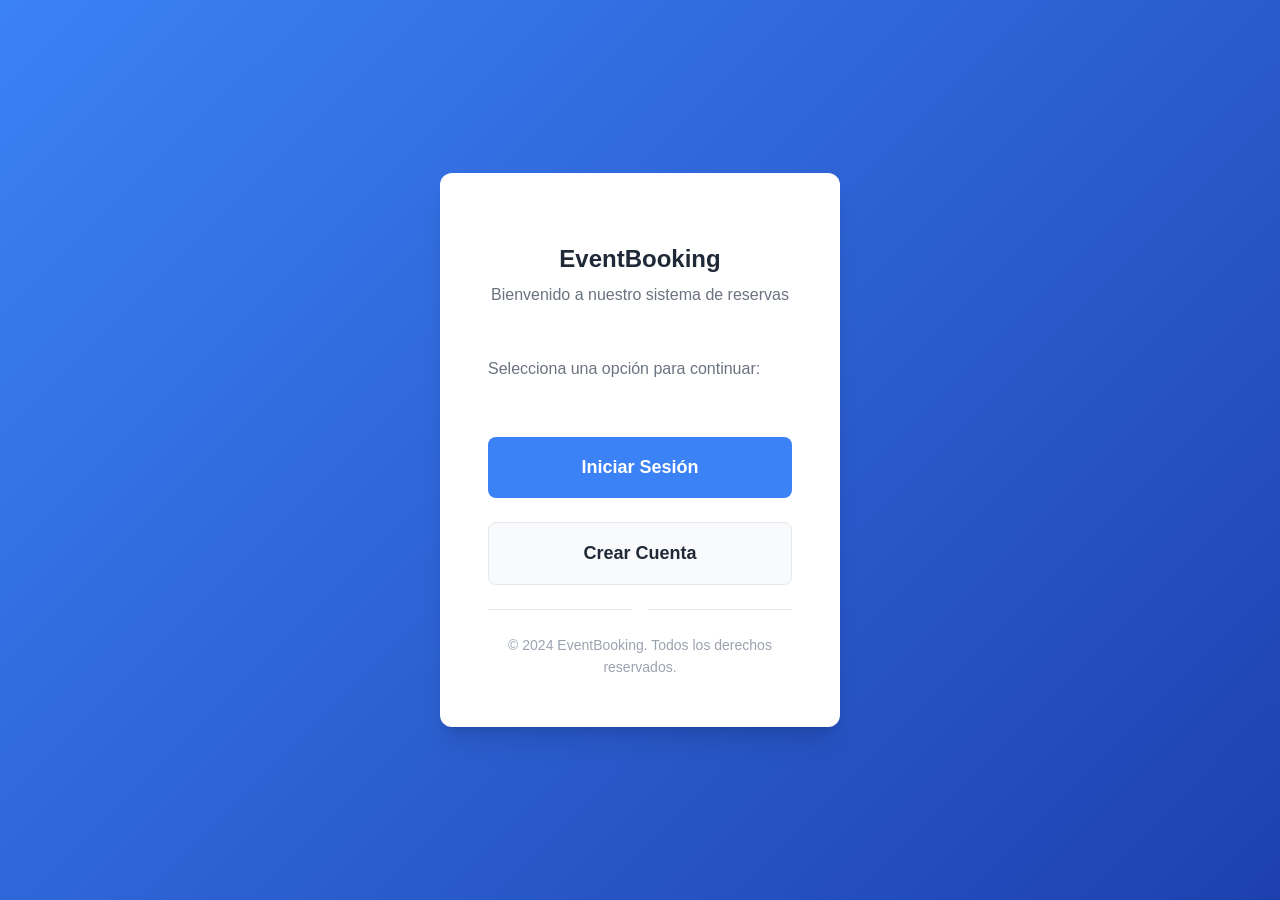
==== frontend/index.html @ e0a5a37f "feat: add new FILES_CREATED.md documentation detailing frontend structure and assets Co-authored-by:" ====
<!DOCTYPE html>
<html lang="es">
<head>
  <meta charset="UTF-8">
  <meta name="viewport" content="width=device-width, initial-scale=1.0">
  <meta name="description" content="Sistema de Reservas de Eventos - Plataforma profesional de reservas">
  <title>Sistema de Reservas de Eventos</title>
  
  <!-- CSS -->
  <link rel="stylesheet" href="assets/css/variables.css">
  <link rel="stylesheet" href="assets/css/global.css">
  <link rel="stylesheet" href="assets/css/navbar.css">
  <link rel="stylesheet" href="assets/css/auth.css">
  
  <!-- Scripts -->
  <script src="assets/js/config.js"></script>
  <script src="assets/js/api.js"></script>
  <script src="assets/js/storage.js"></script>
  <script src="assets/js/auth.js"></script>
  <script src="assets/js/utils.js"></script>
  <script src="assets/js/ui.js"></script>
  <script src="assets/js/guards.js"></script>
</head>
<body>
  <div class="auth-container">
    <div class="auth-box">
      <div class="auth-header">
        <h1>EventBooking</h1>
        <p>Bienvenido a nuestro sistema de reservas</p>
      </div>

      <div class="auth-form">
        <p style="color: var(--color-text-secondary); margin-bottom: var(--spacing-xl);">
          Selecciona una opción para continuar:
        </p>

        <a href="/login.html" class="btn btn-primary btn-large btn-block">
          Iniciar Sesión
        </a>

        <a href="/register.html" class="btn btn-secondary btn-large btn-block" style="border: 1px solid var(--color-border);">
          Crear Cuenta
        </a>
      </div>

      <div class="auth-divider"></div>

      <div class="text-center text-muted">
        <p style="margin: 0; font-size: var(--font-size-sm);">
          © 2024 EventBooking. Todos los derechos reservados.
        </p>
      </div>
    </div>
  </div>
</body>
</html>
---- frontend/assets/css/variables.css ----
/**
 * Variables CSS - Tokens de diseño
 * Colores, tipografía, espaciado
 */

:root {
  /* Colores - Paleta profesional minimalista */
  --color-primary: #3B82F6;        /* Azul moderno */
  --color-primary-dark: #1E40AF;   /* Azul oscuro */
  --color-primary-light: #DBEAFE;  /* Azul muy claro */
  
  --color-success: #10B981;         /* Verde */
  --color-warning: #F59E0B;         /* Ámbar */
  --color-error: #EF4444;           /* Rojo */
  --color-info: #06B6D4;            /* Cyan */
  
  /* Neutrales */
  --color-background: #FFFFFF;
  --color-surface: #F9FAFB;
  --color-border: #E5E7EB;
  --color-text: #1F2937;
  --color-text-secondary: #6B7280;
  --color-text-muted: #9CA3AF;
  
  /* Otros */
  --color-overlay: rgba(0, 0, 0, 0.5);
  
  /* Tipografía */
  --font-family-base: -apple-system, BlinkMacSystemFont, 'Segoe UI', Roboto, 'Helvetica Neue', Arial, sans-serif;
  --font-family-mono: 'Courier New', Courier, monospace;
  
  --font-size-xs: 0.75rem;
  --font-size-sm: 0.875rem;
  --font-size-base: 1rem;
  --font-size-lg: 1.125rem;
  --font-size-xl: 1.25rem;
  --font-size-2xl: 1.5rem;
  --font-size-3xl: 1.875rem;
  --font-size-4xl: 2.25rem;
  
  --font-weight-normal: 400;
  --font-weight-medium: 500;
  --font-weight-semibold: 600;
  --font-weight-bold: 700;
  
  /* Espaciado */
  --spacing-xs: 0.25rem;
  --spacing-sm: 0.5rem;
  --spacing-base: 1rem;
  --spacing-lg: 1.5rem;
  --spacing-xl: 2rem;
  --spacing-2xl: 3rem;
  --spacing-3xl: 4rem;
  
  /* Bordes y sombras */
  --border-radius-sm: 0.375rem;
  --border-radius-base: 0.5rem;
  --border-radius-lg: 0.75rem;
  --border-radius-full: 9999px;
  
  --shadow-sm: 0 1px 2px 0 rgba(0, 0, 0, 0.05);
  --shadow-base: 0 1px 3px 0 rgba(0, 0, 0, 0.1), 0 1px 2px -1px rgba(0, 0, 0, 0.1);
  --shadow-lg: 0 10px 15px -3px rgba(0, 0, 0, 0.1), 0 4px 6px -4px rgba(0, 0, 0, 0.1);
  --shadow-xl: 0 20px 25px -5px rgba(0, 0, 0, 0.1), 0 8px 10px -6px rgba(0, 0, 0, 0.1);
  
  /* Transiciones */
  --transition-fast: 150ms ease-in-out;
  --transition-base: 200ms ease-in-out;
  --transition-slow: 300ms ease-in-out;
  
  /* Z-index */
  --z-dropdown: 1000;
  --z-sticky: 1020;
  --z-fixed: 1030;
  --z-modal-backdrop: 1040;
  --z-modal: 1050;
  --z-popover: 1060;
  --z-tooltip: 1070;
}
---- frontend/assets/css/global.css ----
/**
 * Global Styles - Estilos globales de la aplicación
 */

* {
  margin: 0;
  padding: 0;
  box-sizing: border-box;
}

html {
  scroll-behavior: smooth;
}

body {
  font-family: var(--font-family-base);
  font-size: var(--font-size-base);
  font-weight: var(--font-weight-normal);
  line-height: 1.6;
  color: var(--color-text);
  background-color: var(--color-background);
}

/* ==================== TIPOGRAFÍA ==================== */

h1, h2, h3, h4, h5, h6 {
  margin-top: var(--spacing-lg);
  margin-bottom: var(--spacing-base);
  font-weight: var(--font-weight-bold);
  line-height: 1.2;
}

h1 {
  font-size: var(--font-size-4xl);
}

h2 {
  font-size: var(--font-size-3xl);
}

h3 {
  font-size: var(--font-size-2xl);
}

h4 {
  font-size: var(--font-size-xl);
}

h5 {
  font-size: var(--font-size-lg);
}

h6 {
  font-size: var(--font-size-base);
}

p {
  margin-bottom: var(--spacing-base);
}

a {
  color: var(--color-primary);
  text-decoration: none;
  transition: color var(--transition-fast);
}

a:hover {
  color: var(--color-primary-dark);
}

/* ==================== FORMULARIOS ==================== */

input, textarea, select {
  font-family: inherit;
  font-size: inherit;
}

input[type="text"],
input[type="email"],
input[type="password"],
input[type="number"],
textarea,
select {
  width: 100%;
  padding: var(--spacing-sm) var(--spacing-base);
  margin-bottom: var(--spacing-base);
  border: 1px solid var(--color-border);
  border-radius: var(--border-radius-base);
  background-color: var(--color-background);
  color: var(--color-text);
  transition: border-color var(--transition-fast), box-shadow var(--transition-fast);
}

input[type="text"]:focus,
input[type="email"]:focus,
input[type="password"]:focus,
input[type="number"]:focus,
textarea:focus,
select:focus {
  outline: none;
  border-color: var(--color-primary);
  box-shadow: 0 0 0 3px var(--color-primary-light);
}

input[type="text"]:disabled,
input[type="email"]:disabled,
input[type="password"]:disabled,
input[type="number"]:disabled,
textarea:disabled,
select:disabled {
  background-color: var(--color-surface);
  color: var(--color-text-muted);
  cursor: not-allowed;
  opacity: 0.6;
}

textarea {
  resize: vertical;
  min-height: 120px;
}

label {
  display: block;
  margin-bottom: var(--spacing-sm);
  font-weight: var(--font-weight-medium);
  color: var(--color-text);
}

label.required::after {
  content: ' *';
  color: var(--color-error);
}

.form-group {
  margin-bottom: var(--spacing-lg);
}

.form-error {
  color: var(--color-error);
  font-size: var(--font-size-sm);
  margin-top: -var(--spacing-base);
  margin-bottom: var(--spacing-base);
}

/* ==================== BOTONES ==================== */

button, .btn {
  display: inline-flex;
  align-items: center;
  justify-content: center;
  gap: var(--spacing-sm);
  padding: var(--spacing-sm) var(--spacing-lg);
  border: none;
  border-radius: var(--border-radius-base);
  font-size: var(--font-size-base);
  font-weight: var(--font-weight-semibold);
  cursor: pointer;
  transition: all var(--transition-fast);
  white-space: nowrap;
  min-height: 40px;
}

.btn-primary {
  background-color: var(--color-primary);
  color: white;
}

.btn-primary:hover {
  background-color: var(--color-primary-dark);
  box-shadow: var(--shadow-lg);
}

.btn-primary:disabled,
.btn-primary.loading {
  background-color: var(--color-text-muted);
  cursor: not-allowed;
  opacity: 0.6;
}

.btn-secondary {
  background-color: var(--color-surface);
  color: var(--color-text);
  border: 1px solid var(--color-border);
}

.btn-secondary:hover {
  background-color: var(--color-border);
}

.btn-secondary:disabled {
  opacity: 0.6;
  cursor: not-allowed;
}

.btn-danger {
  background-color: var(--color-error);
  color: white;
}

.btn-danger:hover {
  opacity: 0.9;
}

.btn-success {
  background-color: var(--color-success);
  color: white;
}

.btn-success:hover {
  opacity: 0.9;
}

.btn-small {
  padding: var(--spacing-xs) var(--spacing-base);
  font-size: var(--font-size-sm);
  min-height: auto;
}

.btn-large {
  padding: var(--spacing-base) var(--spacing-2xl);
  font-size: var(--font-size-lg);
  min-height: 48px;
}

.btn-block {
  width: 100%;
}

button:disabled {
  cursor: not-allowed;
  opacity: 0.5;
}

/* ==================== ALERTAS ==================== */

.alerts-container {
  position: fixed;
  top: var(--spacing-lg);
  right: var(--spacing-lg);
  z-index: var(--z-modal);
  max-width: 400px;
}

.alert {
  margin-bottom: var(--spacing-base);
  padding: var(--spacing-base) var(--spacing-lg);
  border-radius: var(--border-radius-base);
  background-color: var(--color-surface);
  border-left: 4px solid var(--color-info);
  box-shadow: var(--shadow-base);
  animation: slideIn 0.3s ease-in-out;
}

.alert-content {
  display: flex;
  justify-content: space-between;
  align-items: flex-start;
  gap: var(--spacing-base);
}

.alert-content p {
  margin: 0;
  flex: 1;
}

.alert-error {
  border-left-color: var(--color-error);
  background-color: #FEE2E2;
  color: #991B1B;
}

.alert-success {
  border-left-color: var(--color-success);
  background-color: #ECFDF5;
  color: #065F46;
}

.alert-warning {
  border-left-color: var(--color-warning);
  background-color: #FFFBEB;
  color: #92400E;
}

.alert-info {
  border-left-color: var(--color-info);
  background-color: #ECFDF5;
  color: #164E63;
}

.alert-close {
  background: none;
  border: none;
  font-size: var(--font-size-2xl);
  cursor: pointer;
  color: inherit;
  padding: 0;
  min-height: auto;
}

/* ==================== TABLAS ==================== */

table {
  width: 100%;
  border-collapse: collapse;
  margin-bottom: var(--spacing-lg);
}

thead {
  background-color: var(--color-surface);
  border-bottom: 2px solid var(--color-border);
}

th {
  padding: var(--spacing-base);
  text-align: left;
  font-weight: var(--font-weight-semibold);
  color: var(--color-text);
}

td {
  padding: var(--spacing-base);
  border-bottom: 1px solid var(--color-border);
}

tbody tr:hover {
  background-color: var(--color-surface);
}

/* ==================== CONTENEDORES ==================== */

.container {
  max-width: 1200px;
  margin: 0 auto;
  padding: 0 var(--spacing-lg);
}

.content {
  flex: 1;
  display: flex;
  flex-direction: column;
}

/* ==================== SPINNER/LOADER ==================== */

.spinner {
  display: inline-block;
  width: 20px;
  height: 20px;
  border: 3px solid var(--color-border);
  border-top-color: var(--color-primary);
  border-radius: 50%;
  animation: spin 1s linear infinite;
}

.spinner-sm {
  width: 16px;
  height: 16px;
  border-width: 2px;
}

@keyframes spin {
  to { transform: rotate(360deg); }
}

#loader {
  display: none;
  position: fixed;
  top: 0;
  left: 0;
  right: 0;
  bottom: 0;
  background-color: var(--color-overlay);
  z-index: var(--z-modal);
  align-items: center;
  justify-content: center;
}

#loader.active {
  display: flex;
}

.loader-content {
  background-color: var(--color-background);
  padding: var(--spacing-2xl);
  border-radius: var(--border-radius-lg);
  text-align: center;
  box-shadow: var(--shadow-xl);
}

.loader-content p {
  margin-top: var(--spacing-base);
  color: var(--color-text-secondary);
}

/* ==================== SKELETON LOADER ==================== */

.skeleton-card {
  padding: var(--spacing-lg);
  border: 1px solid var(--color-border);
  border-radius: var(--border-radius-base);
  margin-bottom: var(--spacing-base);
  animation: pulse 2s ease-in-out infinite;
}

.skeleton-header {
  height: 24px;
  background-color: var(--color-border);
  border-radius: var(--border-radius-base);
  margin-bottom: var(--spacing-base);
}

.skeleton-line {
  height: 16px;
  background-color: var(--color-border);
  border-radius: var(--border-radius-base);
  margin-bottom: var(--spacing-sm);
}

.skeleton-line.short {
  width: 60%;
}

@keyframes pulse {
  0%, 100% { opacity: 1; }
  50% { opacity: 0.5; }
}

/* ==================== ANIMACIONES ==================== */

@keyframes slideIn {
  from {
    transform: translateX(100%);
    opacity: 0;
  }
  to {
    transform: translateX(0);
    opacity: 1;
  }
}

@keyframes fadeIn {
  from {
    opacity: 0;
  }
  to {
    opacity: 1;
  }
}

/* ==================== UTILIDADES ==================== */

.hidden {
  display: none !important;
}

.sr-only {
  position: absolute;
  width: 1px;
  height: 1px;
  padding: 0;
  margin: -1px;
  overflow: hidden;
  clip: rect(0, 0, 0, 0);
  white-space: nowrap;
  border-width: 0;
}

.text-center {
  text-align: center;
}

.text-muted {
  color: var(--color-text-muted);
}

.text-error {
  color: var(--color-error);
}

.text-success {
  color: var(--color-success);
}

.mb-0 { margin-bottom: 0; }
.mb-sm { margin-bottom: var(--spacing-sm); }
.mb-base { margin-bottom: var(--spacing-base); }
.mb-lg { margin-bottom: var(--spacing-lg); }
.mb-xl { margin-bottom: var(--spacing-xl); }

.mt-0 { margin-top: 0; }
.mt-sm { margin-top: var(--spacing-sm); }
.mt-base { margin-top: var(--spacing-base); }
.mt-lg { margin-top: var(--spacing-lg); }
.mt-xl { margin-top: var(--spacing-xl); }

.p-0 { padding: 0; }
.p-sm { padding: var(--spacing-sm); }
.p-base { padding: var(--spacing-base); }
.p-lg { padding: var(--spacing-lg); }

.gap-sm { gap: var(--spacing-sm); }
.gap-base { gap: var(--spacing-base); }
.gap-lg { gap: var(--spacing-lg); }

.flex { display: flex; }
.flex-center { display: flex; align-items: center; justify-content: center; }
.flex-between { display: flex; align-items: center; justify-content: space-between; }
.flex-col { display: flex; flex-direction: column; }

.grid { display: grid; }
---- frontend/assets/css/navbar.css ----
/**
 * Navbar Styles
 */

header {
  background-color: var(--color-background);
  border-bottom: 1px solid var(--color-border);
  position: sticky;
  top: 0;
  z-index: var(--z-sticky);
  box-shadow: var(--shadow-sm);
}

.navbar {
  display: flex;
  justify-content: space-between;
  align-items: center;
  padding: var(--spacing-base) 0;
  max-width: 1200px;
  margin: 0 auto;
  padding-left: var(--spacing-lg);
  padding-right: var(--spacing-lg);
}

.navbar-brand {
  font-size: var(--font-size-xl);
  font-weight: var(--font-weight-bold);
  color: var(--color-primary);
  display: flex;
  align-items: center;
  gap: var(--spacing-sm);
}

.navbar-nav {
  display: flex;
  align-items: center;
  gap: var(--spacing-lg);
  list-style: none;
  margin: 0;
  padding: 0;
}

.navbar-nav a {
  color: var(--color-text);
  font-weight: var(--font-weight-medium);
  transition: color var(--transition-fast);
}

.navbar-nav a:hover {
  color: var(--color-primary);
}

.navbar-nav .active a {
  color: var(--color-primary);
}

.user-menu {
  display: flex;
  align-items: center;
  gap: var(--spacing-lg);
}

.user-info {
  display: flex;
  align-items: center;
  gap: var(--spacing-sm);
  font-size: var(--font-size-sm);
}

.user-avatar {
  width: 36px;
  height: 36px;
  border-radius: 50%;
  background-color: var(--color-primary);
  color: white;
  display: flex;
  align-items: center;
  justify-content: center;
  font-weight: var(--font-weight-semibold);
}

.logout-btn {
  padding: var(--spacing-sm) var(--spacing-base);
  background-color: var(--color-error);
  color: white;
  border: none;
  border-radius: var(--border-radius-base);
  cursor: pointer;
  font-weight: var(--font-weight-semibold);
  transition: background-color var(--transition-fast);
}

.logout-btn:hover {
  background-color: #DC2626;
}

@media (max-width: 768px) {
  .navbar {
    flex-direction: column;
    gap: var(--spacing-base);
  }

  .navbar-nav {
    flex-direction: column;
    gap: var(--spacing-sm);
    width: 100%;
  }

  .user-menu {
    width: 100%;
    justify-content: space-between;
  }
}
---- frontend/assets/css/auth.css ----
/**
 * Auth Styles - Login y Register
 */

.auth-container {
  min-height: 100vh;
  display: flex;
  align-items: center;
  justify-content: center;
  background: linear-gradient(135deg, var(--color-primary) 0%, var(--color-primary-dark) 100%);
  padding: var(--spacing-lg);
}

.auth-box {
  background-color: var(--color-background);
  border-radius: var(--border-radius-lg);
  box-shadow: var(--shadow-xl);
  padding: var(--spacing-2xl);
  width: 100%;
  max-width: 400px;
}

.auth-header {
  text-align: center;
  margin-bottom: var(--spacing-2xl);
}

.auth-header h1 {
  font-size: var(--font-size-2xl);
  margin-bottom: var(--spacing-sm);
  color: var(--color-text);
}

.auth-header p {
  color: var(--color-text-secondary);
  margin: 0;
}

.auth-form {
  display: flex;
  flex-direction: column;
  gap: var(--spacing-lg);
}

.auth-form .form-group {
  margin-bottom: 0;
}

.auth-form .btn {
  width: 100%;
}

.auth-link {
  text-align: center;
  color: var(--color-text-secondary);
  font-size: var(--font-size-sm);
}

.auth-link a {
  color: var(--color-primary);
  font-weight: var(--font-weight-semibold);
}

.auth-divider {
  display: flex;
  align-items: center;
  gap: var(--spacing-base);
  color: var(--color-text-muted);
  font-size: var(--font-size-sm);
  margin: var(--spacing-lg) 0;
}

.auth-divider::before,
.auth-divider::after {
  content: '';
  flex: 1;
  height: 1px;
  background-color: var(--color-border);
}

.form-row {
  display: grid;
  grid-template-columns: 1fr 1fr;
  gap: var(--spacing-base);
}

.form-row .form-group {
  margin-bottom: 0;
}

@media (max-width: 480px) {
  .auth-box {
    padding: var(--spacing-lg);
  }

  .form-row {
    grid-template-columns: 1fr;
  }

  .auth-header h1 {
    font-size: var(--font-size-xl);
  }
}
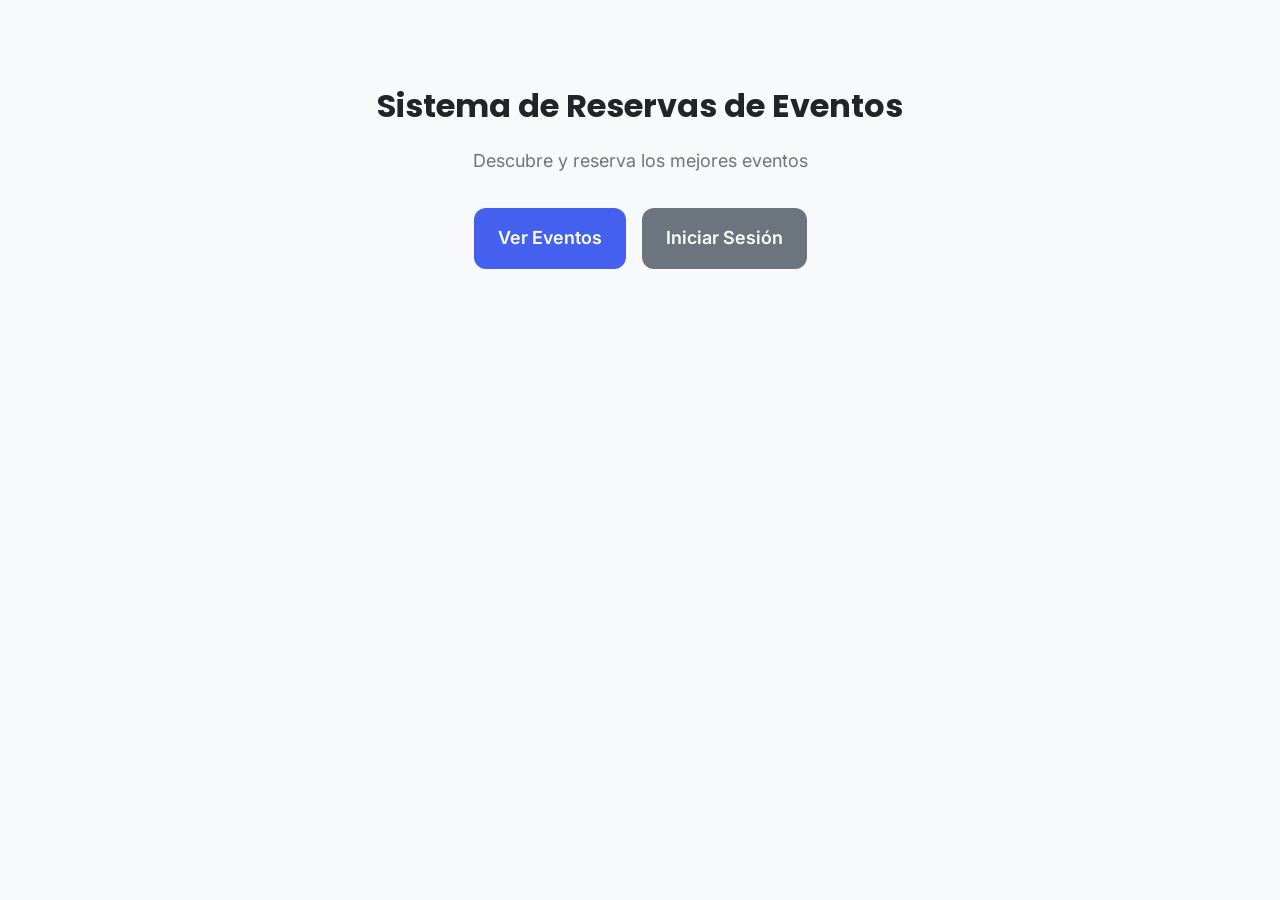
==== commit bf52b031: "feat: complete event booking system frontend with new design system and utilities Co-authored-by: Ro" ====
--- a/frontend/index.html
+++ b/frontend/index.html
@@ -7,50 +7,91 @@
   <title>Sistema de Reservas de Eventos</title>
   
   <!-- CSS -->
-  <link rel="stylesheet" href="assets/css/variables.css">
-  <link rel="stylesheet" href="assets/css/global.css">
-  <link rel="stylesheet" href="assets/css/navbar.css">
-  <link rel="stylesheet" href="assets/css/auth.css">
+  <link rel="stylesheet" href="assets/css/styles.css">
+  
+  <!-- Fonts -->
+  <link href="https://fonts.googleapis.com/css2?family=Inter:wght@400;500;600;700&family=Poppins:wght@600;700&display=swap" rel="stylesheet">
   
   <!-- Scripts -->
   <script src="assets/js/config.js"></script>
-  <script src="assets/js/api.js"></script>
+  <script src="assets/js/jwt-utils.js"></script>
   <script src="assets/js/storage.js"></script>
-  <script src="assets/js/auth.js"></script>
-  <script src="assets/js/utils.js"></script>
-  <script src="assets/js/ui.js"></script>
   <script src="assets/js/guards.js"></script>
 </head>
 <body>
-  <div class="auth-container">
-    <div class="auth-box">
-      <div class="auth-header">
-        <h1>EventBooking</h1>
-        <p>Bienvenido a nuestro sistema de reservas</p>
-      </div>
+  <div id="loader" class="loader" style="display: none;">
+    <div class="loader-content">
+      <div class="spinner"></div>
+      <p class="loader-text">Cargando...</p>
+    </div>
+  </div>
 
-      <div class="auth-form">
-        <p style="color: var(--color-text-secondary); margin-bottom: var(--spacing-xl);">
-          Selecciona una opción para continuar:
-        </p>
+  <div id="toast-container" class="toast-container"></div>
 
-        <a href="/login.html" class="btn btn-primary btn-large btn-block">
-          Iniciar Sesión
-        </a>
-
-        <a href="/register.html" class="btn btn-secondary btn-large btn-block" style="border: 1px solid var(--color-border);">
-          Crear Cuenta
-        </a>
-      </div>
-
-      <div class="auth-divider"></div>
-
-      <div class="text-center text-muted">
-        <p style="margin: 0; font-size: var(--font-size-sm);">
-          © 2024 EventBooking. Todos los derechos reservados.
-        </p>
+  <div id="confirm-modal" class="modal" style="display: none;">
+    <div class="modal-overlay">
+      <div class="modal-content">
+        <div class="modal-header">
+          <h2 class="modal-title">Confirmar acción</h2>
+        </div>
+        <div class="modal-body">
+          <p></p>
+        </div>
+        <div class="modal-footer">
+          <button class="modal-cancel btn btn-secondary">Cancelar</button>
+          <button class="modal-confirm btn btn-primary">Confirmar</button>
+        </div>
       </div>
     </div>
   </div>
+
+  <nav class="navbar" id="navbar" style="display: none;">
+    <div class="navbar-container">
+      <a href="/" class="navbar-brand">EventBook</a>
+      <ul class="navbar-menu">
+        <li><a href="events.html">Eventos</a></li>
+        <li><a href="bookings.html">Mis Reservas</a></li>
+        <li data-admin-only style="display: none;"><a href="admin.html">Admin</a></li>
+        <li><a href="#" id="logout-btn" onclick="handleLogout(event)">Cerrar Sesión</a></li>
+      </ul>
+    </div>
+  </nav>
+
+  <main>
+    <section class="hero">
+      <div class="hero-content">
+        <h1>Sistema de Reservas de Eventos</h1>
+        <p>Descubre y reserva los mejores eventos</p>
+        <div class="hero-buttons">
+          <a href="events.html" class="btn btn-primary btn-lg">Ver Eventos</a>
+          <a href="login.html" class="btn btn-secondary btn-lg">Iniciar Sesión</a>
+        </div>
+      </div>
+    </section>
+  </main>
+
+  <script src="assets/js/utils.js"></script>
+  <script src="assets/js/ui.js"></script>
+  <script src="assets/js/api.js"></script>
+  
+  <script>
+    function handleLogout(e) {
+      e.preventDefault();
+      StorageManager.clearAuth();
+      window.location.href = '/login.html';
+    }
+    
+    document.addEventListener('DOMContentLoaded', () => {
+      const navbar = document.getElementById('navbar');
+      if (StorageManager.isAuthenticated()) {
+        navbar.style.display = 'block';
+        
+        // Show admin link if user is admin
+        if (StorageManager.isAdmin()) {
+          document.querySelector('[data-admin-only]').style.display = 'block';
+        }
+      }
+    });
+  </script>
 </body>
 </html>
--- a/frontend/assets/css/styles.css
+++ b/frontend/assets/css/styles.css
@@ -0,0 +1,754 @@
+/* Event Booking System - Master CSS */
+
+/* CSS Variables */
+:root {
+  --primary-color: #4361ee;
+  --secondary-color: #6c757d;
+  --success-color: #198754;
+  --danger-color: #dc3545;
+  --warning-color: #ffc107;
+  --info-color: #0dcaf0;
+  
+  --bg-primary: #f8f9fa;
+  --bg-secondary: #ffffff;
+  --bg-tertiary: #e9ecef;
+  
+  --text-primary: #212529;
+  --text-secondary: #6c757d;
+  --text-light: #adb5bd;
+  
+  --border-color: #dee2e6;
+  --border-radius: 12px;
+  
+  --shadow-sm: 0 1px 2px rgba(0, 0, 0, 0.05);
+  --shadow-md: 0 4px 6px rgba(0, 0, 0, 0.1);
+  --shadow-lg: 0 10px 15px rgba(0, 0, 0, 0.1);
+  
+  --spacing-xs: 4px;
+  --spacing-sm: 8px;
+  --spacing-md: 16px;
+  --spacing-lg: 24px;
+  --spacing-xl: 32px;
+  --spacing-2xl: 48px;
+  
+  --font-size-xs: 12px;
+  --font-size-sm: 14px;
+  --font-size-md: 16px;
+  --font-size-lg: 18px;
+  --font-size-xl: 20px;
+  --font-size-2xl: 24px;
+  --font-size-3xl: 32px;
+  
+  --transition-speed: 0.2s;
+}
+
+/* Reset & Base Styles */
+* {
+  margin: 0;
+  padding: 0;
+  box-sizing: border-box;
+}
+
+html, body {
+  font-family: 'Inter', sans-serif;
+  background-color: var(--bg-primary);
+  color: var(--text-primary);
+  line-height: 1.6;
+}
+
+body {
+  min-height: 100vh;
+}
+
+h1, h2, h3, h4, h5, h6 {
+  font-family: 'Poppins', sans-serif;
+  font-weight: 700;
+  margin-bottom: var(--spacing-md);
+}
+
+h1 { font-size: var(--font-size-3xl); }
+h2 { font-size: var(--font-size-2xl); }
+h3 { font-size: var(--font-size-xl); }
+h4 { font-size: var(--font-size-lg); }
+
+p {
+  margin-bottom: var(--spacing-md);
+  color: var(--text-secondary);
+}
+
+a {
+  color: var(--primary-color);
+  text-decoration: none;
+  transition: color var(--transition-speed);
+}
+
+a:hover {
+  color: #364fc7;
+}
+
+/* Buttons */
+.btn {
+  display: inline-block;
+  padding: var(--spacing-sm) var(--spacing-md);
+  border: none;
+  border-radius: var(--border-radius);
+  font-size: var(--font-size-md);
+  font-weight: 600;
+  cursor: pointer;
+  transition: all var(--transition-speed);
+  text-align: center;
+  white-space: nowrap;
+}
+
+.btn:disabled {
+  opacity: 0.6;
+  cursor: not-allowed;
+}
+
+.btn-primary {
+  background-color: var(--primary-color);
+  color: white;
+}
+
+.btn-primary:hover:not(:disabled) {
+  background-color: #364fc7;
+  box-shadow: var(--shadow-md);
+}
+
+.btn-secondary {
+  background-color: var(--secondary-color);
+  color: white;
+}
+
+.btn-secondary:hover:not(:disabled) {
+  background-color: #5c636a;
+}
+
+.btn-danger {
+  background-color: var(--danger-color);
+  color: white;
+}
+
+.btn-danger:hover:not(:disabled) {
+  background-color: #bb2d3b;
+}
+
+.btn-success {
+  background-color: var(--success-color);
+  color: white;
+}
+
+.btn-success:hover:not(:disabled) {
+  background-color: #146c43;
+}
+
+.btn-sm {
+  padding: var(--spacing-xs) var(--spacing-sm);
+  font-size: var(--font-size-sm);
+}
+
+.btn-lg {
+  padding: var(--spacing-md) var(--spacing-lg);
+  font-size: var(--font-size-lg);
+}
+
+.btn-block {
+  width: 100%;
+  margin-bottom: var(--spacing-md);
+}
+
+/* Forms */
+.form-group {
+  margin-bottom: var(--spacing-lg);
+}
+
+label {
+  display: block;
+  margin-bottom: var(--spacing-sm);
+  font-weight: 600;
+  color: var(--text-primary);
+}
+
+input[type="text"],
+input[type="email"],
+input[type="password"],
+input[type="number"],
+input[type="date"],
+textarea,
+select {
+  width: 100%;
+  padding: var(--spacing-sm) var(--spacing-md);
+  border: 1px solid var(--border-color);
+  border-radius: var(--border-radius);
+  font-family: 'Inter', sans-serif;
+  font-size: var(--font-size-md);
+  transition: all var(--transition-speed);
+}
+
+input[type="text"]:focus,
+input[type="email"]:focus,
+input[type="password"]:focus,
+input[type="number"]:focus,
+input[type="date"]:focus,
+textarea:focus,
+select:focus {
+  outline: none;
+  border-color: var(--primary-color);
+  box-shadow: 0 0 0 3px rgba(67, 97, 238, 0.1);
+}
+
+textarea {
+  resize: vertical;
+  min-height: 100px;
+}
+
+.form-error {
+  color: var(--danger-color);
+  font-size: var(--font-size-sm);
+  margin-top: var(--spacing-xs);
+}
+
+/* Navbar */
+.navbar {
+  background-color: var(--bg-secondary);
+  box-shadow: var(--shadow-sm);
+  position: sticky;
+  top: 0;
+  z-index: 100;
+}
+
+.navbar-container {
+  max-width: 1200px;
+  margin: 0 auto;
+  padding: var(--spacing-md) var(--spacing-lg);
+  display: flex;
+  justify-content: space-between;
+  align-items: center;
+}
+
+.navbar-brand {
+  font-family: 'Poppins', sans-serif;
+  font-size: var(--font-size-xl);
+  font-weight: 700;
+  color: var(--primary-color);
+}
+
+.navbar-menu {
+  display: flex;
+  list-style: none;
+  gap: var(--spacing-lg);
+}
+
+.navbar-menu a {
+  color: var(--text-primary);
+  font-weight: 600;
+  padding: var(--spacing-sm) var(--spacing-md);
+  border-radius: var(--border-radius);
+  transition: all var(--transition-speed);
+}
+
+.navbar-menu a:hover {
+  background-color: var(--bg-primary);
+  color: var(--primary-color);
+}
+
+/* Main Content */
+main {
+  max-width: 1200px;
+  margin: 0 auto;
+  padding: var(--spacing-xl);
+}
+
+/* Hero Section */
+.hero {
+  text-align: center;
+  padding: var(--spacing-2xl) 0;
+}
+
+.hero-content {
+  max-width: 600px;
+  margin: 0 auto;
+}
+
+.hero h1 {
+  font-size: var(--font-size-3xl);
+  margin-bottom: var(--spacing-md);
+}
+
+.hero p {
+  font-size: var(--font-size-lg);
+  margin-bottom: var(--spacing-xl);
+}
+
+.hero-buttons {
+  display: flex;
+  gap: var(--spacing-md);
+  justify-content: center;
+  flex-wrap: wrap;
+}
+
+/* Cards */
+.card {
+  background-color: var(--bg-secondary);
+  border-radius: var(--border-radius);
+  box-shadow: var(--shadow-sm);
+  padding: var(--spacing-lg);
+  transition: all var(--transition-speed);
+}
+
+.card:hover {
+  box-shadow: var(--shadow-md);
+  transform: translateY(-2px);
+}
+
+.card-header {
+  border-bottom: 1px solid var(--border-color);
+  margin-bottom: var(--spacing-md);
+  padding-bottom: var(--spacing-md);
+}
+
+.card-body {
+  margin-bottom: var(--spacing-md);
+}
+
+.card-footer {
+  border-top: 1px solid var(--border-color);
+  padding-top: var(--spacing-md);
+  display: flex;
+  gap: var(--spacing-md);
+  justify-content: space-between;
+}
+
+/* Grid & Layout */
+.container {
+  max-width: 1200px;
+  margin: 0 auto;
+  padding: 0 var(--spacing-lg);
+}
+
+.grid {
+  display: grid;
+  grid-template-columns: repeat(auto-fill, minmax(300px, 1fr));
+  gap: var(--spacing-lg);
+}
+
+.flex {
+  display: flex;
+  gap: var(--spacing-md);
+}
+
+.flex-between {
+  display: flex;
+  justify-content: space-between;
+  align-items: center;
+}
+
+.flex-center {
+  display: flex;
+  justify-content: center;
+  align-items: center;
+}
+
+/* Loaders */
+.loader {
+  position: fixed;
+  top: 0;
+  left: 0;
+  width: 100%;
+  height: 100%;
+  background-color: rgba(0, 0, 0, 0.5);
+  display: flex;
+  justify-content: center;
+  align-items: center;
+  z-index: 1000;
+}
+
+.loader-content {
+  text-align: center;
+  color: white;
+}
+
+.spinner {
+  width: 40px;
+  height: 40px;
+  border: 4px solid rgba(255, 255, 255, 0.3);
+  border-top-color: white;
+  border-radius: 50%;
+  animation: spin 0.8s linear infinite;
+  margin: 0 auto var(--spacing-md);
+}
+
+@keyframes spin {
+  to { transform: rotate(360deg); }
+}
+
+.loader-text {
+  font-size: var(--font-size-md);
+  margin-top: var(--spacing-md);
+}
+
+/* Toast Notifications */
+.toast-container {
+  position: fixed;
+  top: var(--spacing-lg);
+  right: var(--spacing-lg);
+  z-index: 999;
+  max-width: 400px;
+}
+
+.toast {
+  background-color: var(--bg-secondary);
+  border-left: 4px solid var(--primary-color);
+  border-radius: var(--border-radius);
+  padding: var(--spacing-md);
+  margin-bottom: var(--spacing-md);
+  box-shadow: var(--shadow-lg);
+  animation: slideIn 0.3s ease-out;
+}
+
+.toast-info {
+  border-left-color: var(--info-color);
+}
+
+.toast-success {
+  border-left-color: var(--success-color);
+}
+
+.toast-error {
+  border-left-color: var(--danger-color);
+}
+
+.toast-warning {
+  border-left-color: var(--warning-color);
+}
+
+.toast-content {
+  display: flex;
+  justify-content: space-between;
+  align-items: center;
+}
+
+.toast-message {
+  flex: 1;
+  color: var(--text-primary);
+}
+
+.toast-close {
+  background: none;
+  border: none;
+  font-size: var(--font-size-lg);
+  color: var(--text-secondary);
+  cursor: pointer;
+  padding: 0;
+  margin-left: var(--spacing-md);
+}
+
+@keyframes slideIn {
+  from {
+    transform: translateX(400px);
+    opacity: 0;
+  }
+  to {
+    transform: translateX(0);
+    opacity: 1;
+  }
+}
+
+/* Modal */
+.modal {
+  position: fixed;
+  top: 0;
+  left: 0;
+  width: 100%;
+  height: 100%;
+  background-color: rgba(0, 0, 0, 0.5);
+  display: flex;
+  justify-content: center;
+  align-items: center;
+  z-index: 999;
+}
+
+.modal-overlay {
+  background-color: rgba(0, 0, 0, 0.5);
+  position: absolute;
+  top: 0;
+  left: 0;
+  width: 100%;
+  height: 100%;
+}
+
+.modal-content {
+  background-color: var(--bg-secondary);
+  border-radius: var(--border-radius);
+  box-shadow: var(--shadow-lg);
+  max-width: 500px;
+  width: 90%;
+  max-height: 90vh;
+  overflow-y: auto;
+  position: relative;
+  z-index: 1;
+}
+
+.modal-header {
+  padding: var(--spacing-lg);
+  border-bottom: 1px solid var(--border-color);
+}
+
+.modal-title {
+  margin: 0;
+}
+
+.modal-body {
+  padding: var(--spacing-lg);
+}
+
+.modal-body p {
+  margin-bottom: 0;
+}
+
+.modal-footer {
+  padding: var(--spacing-lg);
+  border-top: 1px solid var(--border-color);
+  display: flex;
+  gap: var(--spacing-md);
+  justify-content: flex-end;
+}
+
+/* Auth Pages */
+.auth-container {
+  display: flex;
+  justify-content: center;
+  align-items: center;
+  min-height: 100vh;
+  padding: var(--spacing-lg);
+}
+
+.auth-box {
+  background-color: var(--bg-secondary);
+  border-radius: var(--border-radius);
+  box-shadow: var(--shadow-lg);
+  padding: var(--spacing-2xl);
+  max-width: 400px;
+  width: 100%;
+}
+
+.auth-header {
+  text-align: center;
+  margin-bottom: var(--spacing-2xl);
+}
+
+.auth-header h1 {
+  font-size: var(--font-size-2xl);
+  color: var(--primary-color);
+  margin-bottom: var(--spacing-sm);
+}
+
+.auth-header p {
+  margin: 0;
+  color: var(--text-secondary);
+}
+
+.auth-form {
+  margin-bottom: var(--spacing-2xl);
+}
+
+.auth-footer {
+  text-align: center;
+  color: var(--text-secondary);
+  font-size: var(--font-size-sm);
+}
+
+.auth-footer a {
+  color: var(--primary-color);
+  font-weight: 600;
+}
+
+/* Event Grid */
+.events-grid {
+  display: grid;
+  grid-template-columns: repeat(auto-fill, minmax(280px, 1fr));
+  gap: var(--spacing-lg);
+  margin-top: var(--spacing-lg);
+}
+
+.event-card {
+  background-color: var(--bg-secondary);
+  border-radius: var(--border-radius);
+  overflow: hidden;
+  box-shadow: var(--shadow-sm);
+  transition: all var(--transition-speed);
+}
+
+.event-card:hover {
+  box-shadow: var(--shadow-md);
+  transform: translateY(-4px);
+}
+
+.event-card-body {
+  padding: var(--spacing-lg);
+}
+
+.event-title {
+  font-size: var(--font-size-lg);
+  font-weight: 700;
+  margin-bottom: var(--spacing-sm);
+  color: var(--text-primary);
+}
+
+.event-meta {
+  display: flex;
+  justify-content: space-between;
+  margin-bottom: var(--spacing-md);
+  font-size: var(--font-size-sm);
+  color: var(--text-secondary);
+}
+
+.event-capacity {
+  padding: var(--spacing-sm) var(--spacing-md);
+  background-color: var(--bg-primary);
+  border-radius: 6px;
+  font-size: var(--font-size-sm);
+  font-weight: 600;
+}
+
+.event-capacity.low {
+  background-color: #fff3cd;
+  color: #856404;
+}
+
+.event-capacity.full {
+  background-color: #f8d7da;
+  color: #721c24;
+}
+
+/* Tables */
+table {
+  width: 100%;
+  border-collapse: collapse;
+}
+
+thead {
+  background-color: var(--bg-tertiary);
+}
+
+th {
+  padding: var(--spacing-md);
+  text-align: left;
+  font-weight: 600;
+  color: var(--text-primary);
+  border-bottom: 1px solid var(--border-color);
+}
+
+td {
+  padding: var(--spacing-md);
+  border-bottom: 1px solid var(--border-color);
+}
+
+tbody tr:hover {
+  background-color: var(--bg-primary);
+}
+
+/* Status Badges */
+.badge {
+  display: inline-block;
+  padding: var(--spacing-xs) var(--spacing-sm);
+  border-radius: 20px;
+  font-size: var(--font-size-sm);
+  font-weight: 600;
+}
+
+.badge-primary {
+  background-color: #d1ecf1;
+  color: #0c5460;
+}
+
+.badge-success {
+  background-color: #d4edda;
+  color: #155724;
+}
+
+.badge-danger {
+  background-color: #f8d7da;
+  color: #721c24;
+}
+
+.badge-warning {
+  background-color: #fff3cd;
+  color: #856404;
+}
+
+.badge-info {
+  background-color: #d1ecf1;
+  color: #0c5460;
+}
+
+/* Responsive */
+@media (max-width: 768px) {
+  .navbar-container {
+    flex-direction: column;
+    gap: var(--spacing-md);
+  }
+  
+  .navbar-menu {
+    gap: var(--spacing-md);
+  }
+  
+  .hero-buttons {
+    flex-direction: column;
+  }
+  
+  .hero h1 {
+    font-size: var(--font-size-2xl);
+  }
+  
+  main {
+    padding: var(--spacing-lg) var(--spacing-md);
+  }
+  
+  .grid {
+    grid-template-columns: 1fr;
+  }
+  
+  .modal-content {
+    width: 95%;
+  }
+  
+  .toast-container {
+    left: var(--spacing-lg);
+    right: var(--spacing-lg);
+    max-width: none;
+  }
+  
+  .modal-footer {
+    flex-direction: column;
+  }
+  
+  .modal-footer .btn {
+    width: 100%;
+  }
+}
+
+/* Utilities */
+.text-center {
+  text-align: center;
+}
+
+.text-right {
+  text-align: right;
+}
+
+.text-muted {
+  color: var(--text-secondary);
+}
+
+.mt-1 { margin-top: var(--spacing-sm); }
+.mt-2 { margin-top: var(--spacing-md); }
+.mt-3 { margin-top: var(--spacing-lg); }
+
+.mb-1 { margin-bottom: var(--spacing-sm); }
+.mb-2 { margin-bottom: var(--spacing-md); }
+.mb-3 { margin-bottom: var(--spacing-lg); }
+
+.hidden {
+  display: none !important;
+}
